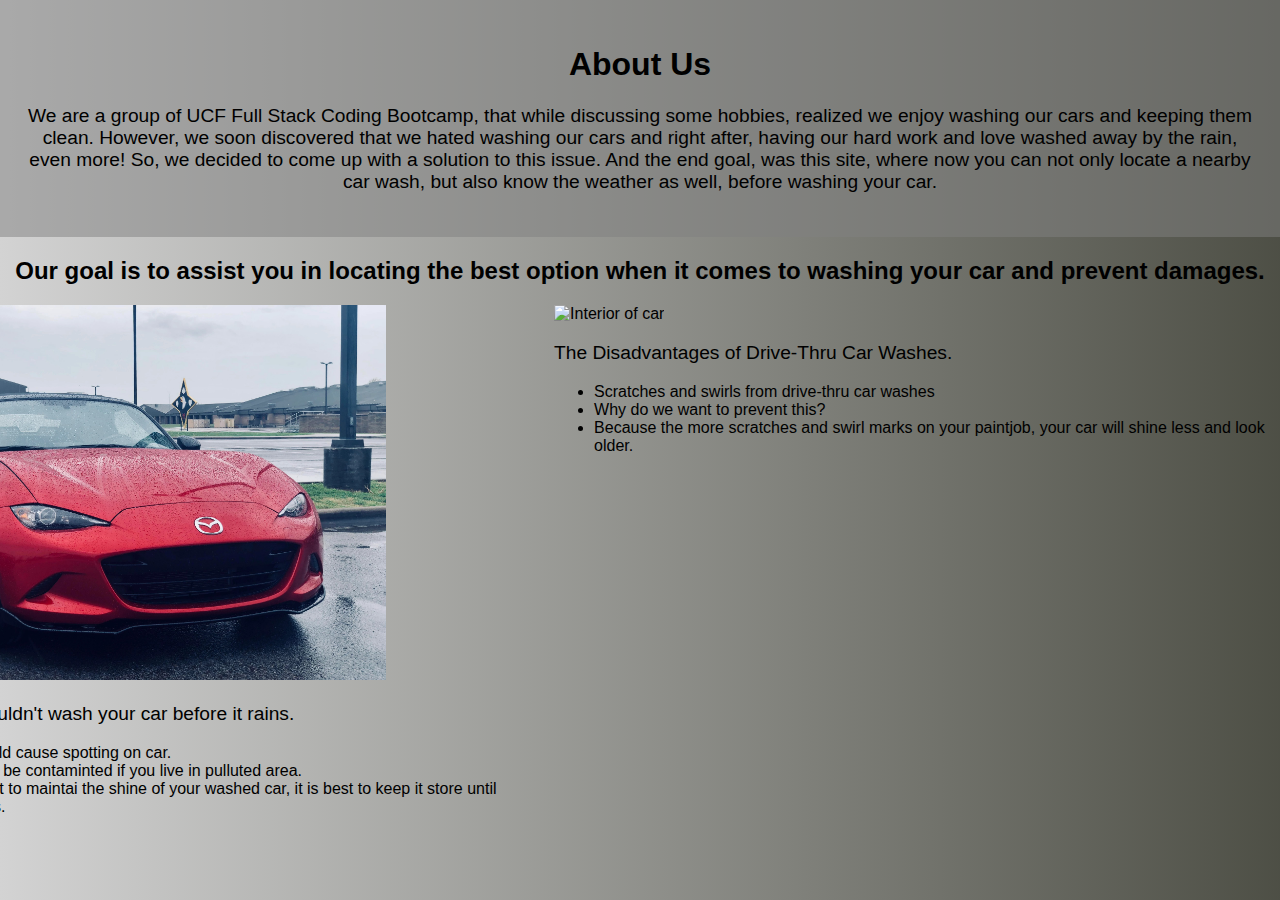
==== aboutus.html @ 553fe377 "added css for styling" ====
<!DOCTYPE html>
<html lang="en">

<head>
  <meta charset="UTF-8">
  <meta http-equiv="X-UA-Compatible" content="IE=edge">
  <meta name="viewport" content="width=device-width, initial-scale=1.0">
  <title>About Us Page</title>
  <link rel="stylesheet" href="./assets/css/style.css">
</head>

<body>
  <div class="about-section">
    <h1>About Us</h1>
    <p>We are a group of UCF Full Stack Coding Bootcamp, that while discussing some hobbies, realized we enjoy washing
      our cars and keeping them clean. However, we soon discovered that we hated washing our cars and right after,
      having our hard work and love washed away by the rain, even more! So, we decided to come up with a solution to
      this issue.
      And the end goal, was this site, where now you can not only locate a nearby car wash, but also know the weather as
      well, before washing your car.</p>
  </div>

  <h2 style="text-align:center">Our goal is to assist you in locating the best option when it comes to washing your car and prevent damages.</h2>
  <!-- <div>
  <div class="">
    <div class="column">
      <div class="card">
        <img src="/assets/4-2.jpg" alt="Interior of car" style="width:100%">
        <p>Empty</p>
      </div>
    </div>
  </div>

  <div class="column">
    <div class="card">
      <img src="/assets/9qewileoiht01.jpg" alt="Red car on gloomy day" style="width:100%">
      <p>The dreadful rain after you just finished washing your car, we have all been there before, and know what a
        bummer that is. That beautiful shine you just worked so hard to get out of your car wash, quickly gone, with
        some rain. Unexpected or just the bad luck all car owners seem to have?</p>
    </div>
  </div>

  <div class="column2">
    <div class="card">
      <img src="/assets/handwashing-4runner-01.jpg" alt="Clean SUV" style="width:100%">
      <p>The end goal that we all want, a nice and clean vehicle, with beautiful sunny weather to go along with it!
        Hopefully after our using our site, this is what we were able to help you accomplish.</p>
    </div>
  </div>
</div> -->

  <div class="custom">
    <div class="one">
      <img src="/assets/images/4-2.jpg" alt="Interior of car">
      <p>The Disadvantages of Drive-Thru Car Washes.</p>
      <ul>
        <li>Scratches and swirls from drive-thru car washes</li>
        <li>Why do we want to prevent this?</li>
        <li>Because the more scratches and swirl marks on your paintjob, 
            your car will shine less and look older.</li>
      </ul>
    </div>
    <div class="one">
      <img src="/assets/images/9qewileoiht01.jpg" alt="Red car on gloomy day">
      <p>Why you shouldn't wash your car before it rains.</p>
      <ul>
        <li>Water could cause spotting on car.</li>
        <li>Water can be contaminted if you live in pulluted area.</li>
        <li>If you want to maintai the shine of your washed car, it is best to keep it store until afterwards.</li>
      </ul>
    </div>
    <div class="one">
      <img src="/assets/images/handwashing-4runner-01.jpg" alt="Clean SUV">
      <p>A successful car wash</p>
      <ul>
        <li>This helps protect your exterior.</li>
        <li>It removes harmful chemicals, like road salt, which can oxidize your car.</li>
        <li>Most importantly, the pride you get when your car is sparkling clean.</li>
      </ul>
    </div>
  </div>
</body>

</html>
---- assets/css/style.css ----
:root {
    --dark: rgba(13, 15, 2, 0.733);
    --lightgray: lightgray;
    --reggray:rgba(128, 128, 128, 0.507);
    --white: rgb(255, 255, 255);
    --red: rgba(90, 13, 13, 0.774);
  }   

body {
        overflow-y: scroll;
        scroll-behavior: smooth;
        padding:0;
        margin:0;
        height: 100vh;
        font-family: 'Lucida Sans', 'Lucida Sans Regular', 'Lucida Grande', 'Lucida Sans Unicode', Geneva, Verdana, sans-serif;
        background: -webkit-linear-gradient(to right, var(--reggray), var(--dark));
        background: linear-gradient(to left,var(--dark), var(--lightgray)); 
  }

  /* .card {
    box-shadow: 0 4px 8px 0 rgba(0, 0, 0, 0.2);
    margin: auto;
    background-color: var(--reggray);
  } */

  h1 {
    font-size: xx-large;
    color:black
    
  }

  p {
    font-size: larger;
    color:black
    
  }

.about-section {
    padding: 25px;
    text-align: center;
    background-color: var(--reggray);
    color: var(--red);
  }

  .column {
    /* float: left; */
    width: 33.3%;
    margin-bottom: 16px;
    padding: 0 8px;
  }

  .column2 {
    /* float: right; */
    width: 33.3%;
    margin-bottom: 16px;
    padding: 0 8px;
  }

  .custom{
    margin-left: -50%;
    display: flex;
    flex-direction: row-reverse;
  }

  img{
    width: 500px;
}

.one{
    text-align: c;
}
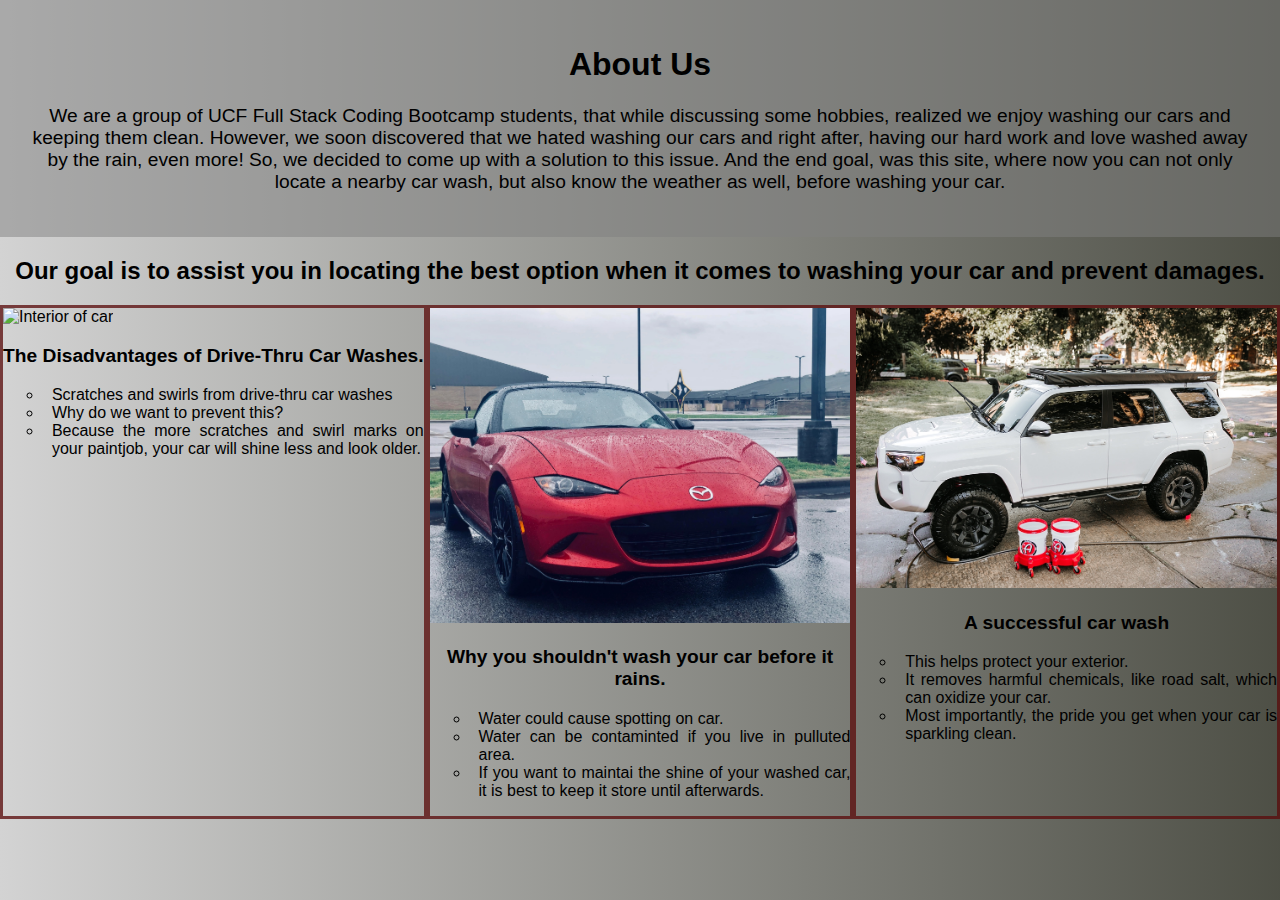
==== commit 91d5717f: "li updated with new stlying" ====
--- a/aboutus.html
+++ b/aboutus.html
@@ -12,7 +12,7 @@
 <body>
   <div class="about-section">
     <h1>About Us</h1>
-    <p>We are a group of UCF Full Stack Coding Bootcamp, that while discussing some hobbies, realized we enjoy washing
+    <p>We are a group of UCF Full Stack Coding Bootcamp students, that while discussing some hobbies, realized we enjoy washing
       our cars and keeping them clean. However, we soon discovered that we hated washing our cars and right after,
       having our hard work and love washed away by the rain, even more! So, we decided to come up with a solution to
       this issue.
@@ -21,38 +21,11 @@
   </div>
 
   <h2 style="text-align:center">Our goal is to assist you in locating the best option when it comes to washing your car and prevent damages.</h2>
-  <!-- <div>
-  <div class="">
-    <div class="column">
-      <div class="card">
-        <img src="/assets/4-2.jpg" alt="Interior of car" style="width:100%">
-        <p>Empty</p>
-      </div>
-    </div>
-  </div>
-
-  <div class="column">
-    <div class="card">
-      <img src="/assets/9qewileoiht01.jpg" alt="Red car on gloomy day" style="width:100%">
-      <p>The dreadful rain after you just finished washing your car, we have all been there before, and know what a
-        bummer that is. That beautiful shine you just worked so hard to get out of your car wash, quickly gone, with
-        some rain. Unexpected or just the bad luck all car owners seem to have?</p>
-    </div>
-  </div>
-
-  <div class="column2">
-    <div class="card">
-      <img src="/assets/handwashing-4runner-01.jpg" alt="Clean SUV" style="width:100%">
-      <p>The end goal that we all want, a nice and clean vehicle, with beautiful sunny weather to go along with it!
-        Hopefully after our using our site, this is what we were able to help you accomplish.</p>
-    </div>
-  </div>
-</div> -->
 
   <div class="custom">
-    <div class="one">
+    <div class="column">
       <img src="/assets/images/4-2.jpg" alt="Interior of car">
-      <p>The Disadvantages of Drive-Thru Car Washes.</p>
+      <p><strong>The Disadvantages of Drive-Thru Car Washes.</strong></p>
       <ul>
         <li>Scratches and swirls from drive-thru car washes</li>
         <li>Why do we want to prevent this?</li>
@@ -60,20 +33,20 @@
             your car will shine less and look older.</li>
       </ul>
     </div>
-    <div class="one">
+    <div class="column">
       <img src="/assets/images/9qewileoiht01.jpg" alt="Red car on gloomy day">
-      <p>Why you shouldn't wash your car before it rains.</p>
+      <p><strong>Why you shouldn't wash your car before it rains.</strong></p>
       <ul>
         <li>Water could cause spotting on car.</li>
         <li>Water can be contaminted if you live in pulluted area.</li>
         <li>If you want to maintai the shine of your washed car, it is best to keep it store until afterwards.</li>
       </ul>
     </div>
-    <div class="one">
+    <div class="column">
       <img src="/assets/images/handwashing-4runner-01.jpg" alt="Clean SUV">
-      <p>A successful car wash</p>
+      <p><strong>A successful car wash</strong></p>
       <ul>
-        <li>This helps protect your exterior.</li>
+        <li>This helps protect your exterior.</strong></li>
         <li>It removes harmful chemicals, like road salt, which can oxidize your car.</li>
         <li>Most importantly, the pride you get when your car is sparkling clean.</li>
       </ul>
--- a/assets/css/style.css
+++ b/assets/css/style.css
@@ -17,11 +17,6 @@
         background: linear-gradient(to left,var(--dark), var(--lightgray)); 
   }
 
-  /* .card {
-    box-shadow: 0 4px 8px 0 rgba(0, 0, 0, 0.2);
-    margin: auto;
-    background-color: var(--reggray);
-  } */
 
   h1 {
     font-size: xx-large;
@@ -30,9 +25,21 @@
   }
 
   p {
+    text-align: center;
     font-size: larger;
-    color:black
+    color:black;
     
+  }
+
+  ul{
+    text-align:justify
+    
+  }
+  
+  /* Used web.dev for reference */
+  li {
+    padding-inline-start: 1ch;
+    list-style-type:circle;
   }
 
 .about-section {
@@ -42,30 +49,22 @@
     color: var(--red);
   }
 
-  .column {
-    /* float: left; */
-    width: 33.3%;
-    margin-bottom: 16px;
-    padding: 0 8px;
+  .custom {
+    display: flex;
+  flex-direction: row;
+  flex-wrap: nowrap;
+  width: 100%;
+
   }
 
-  .column2 {
-    /* float: right; */
-    width: 33.3%;
-    margin-bottom: 16px;
-    padding: 0 8px;
-  }
-
-  .custom{
-    margin-left: -50%;
-    display: flex;
-    flex-direction: row-reverse;
-  }
+  .column {
+    flex: 33.33%;
+    width: 100%;
+    border: solid;
+    border-color: var(--red);
+}
 
   img{
-    width: 500px;
+    width: 100%;
 }
 
-.one{
-    text-align: c;
-}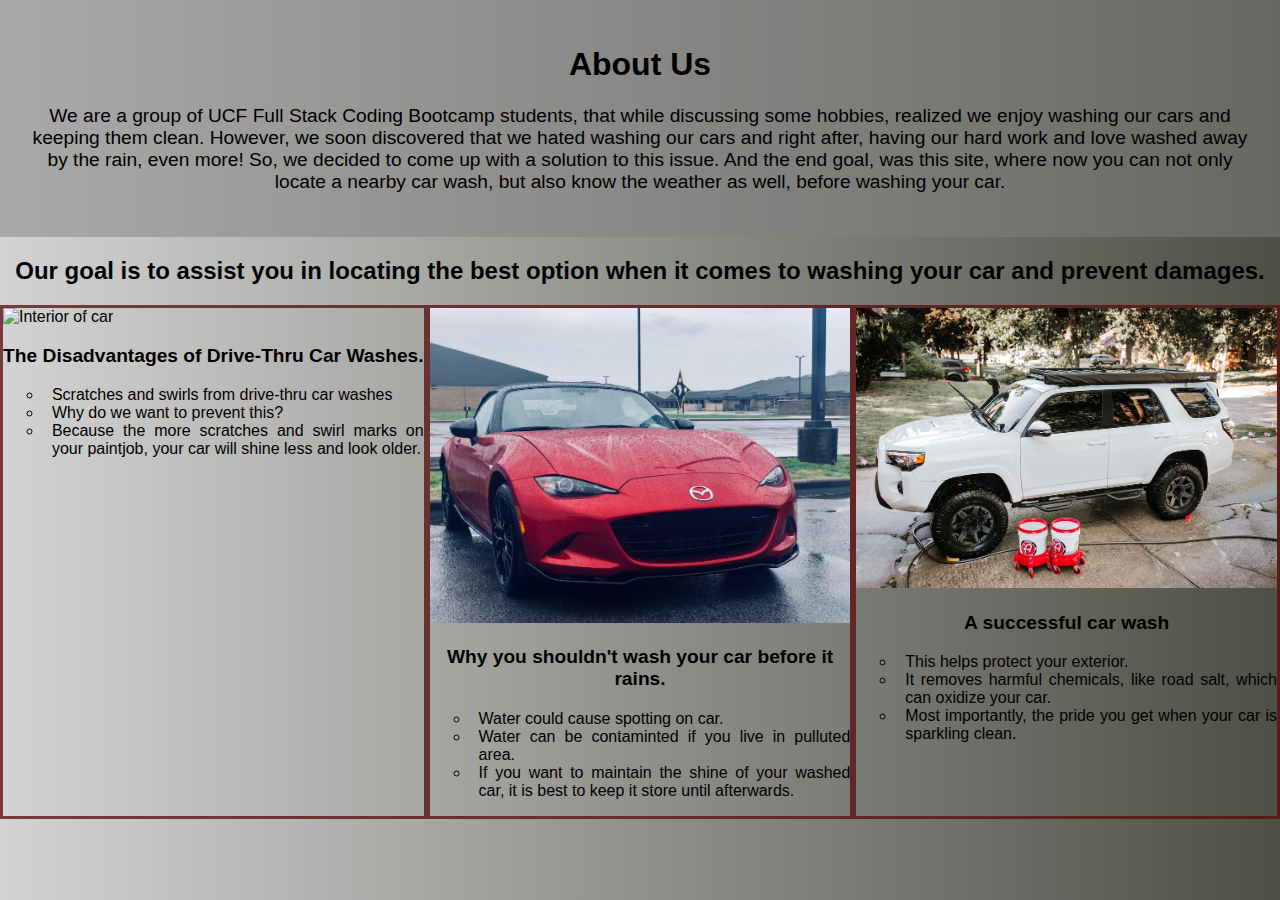
==== commit aec0f45f: "Recent changes to CSS" ====
--- a/aboutus.html
+++ b/aboutus.html
@@ -21,7 +21,6 @@
   </div>
 
   <h2 style="text-align:center">Our goal is to assist you in locating the best option when it comes to washing your car and prevent damages.</h2>
-
   <div class="custom">
     <div class="column">
       <img src="/assets/images/4-2.jpg" alt="Interior of car">
@@ -39,7 +38,8 @@
       <ul>
         <li>Water could cause spotting on car.</li>
         <li>Water can be contaminted if you live in pulluted area.</li>
-        <li>If you want to maintai the shine of your washed car, it is best to keep it store until afterwards.</li>
+        <li>If you want to maintain the shine of your washed car, 
+          it is best to keep it store until afterwards.</li>
       </ul>
     </div>
     <div class="column">
@@ -47,11 +47,13 @@
       <p><strong>A successful car wash</strong></p>
       <ul>
         <li>This helps protect your exterior.</strong></li>
-        <li>It removes harmful chemicals, like road salt, which can oxidize your car.</li>
+        <li>It removes harmful chemicals, like road salt, 
+          which can oxidize your car.</li>
         <li>Most importantly, the pride you get when your car is sparkling clean.</li>
       </ul>
     </div>
   </div>
 </body>
 
+
 </html>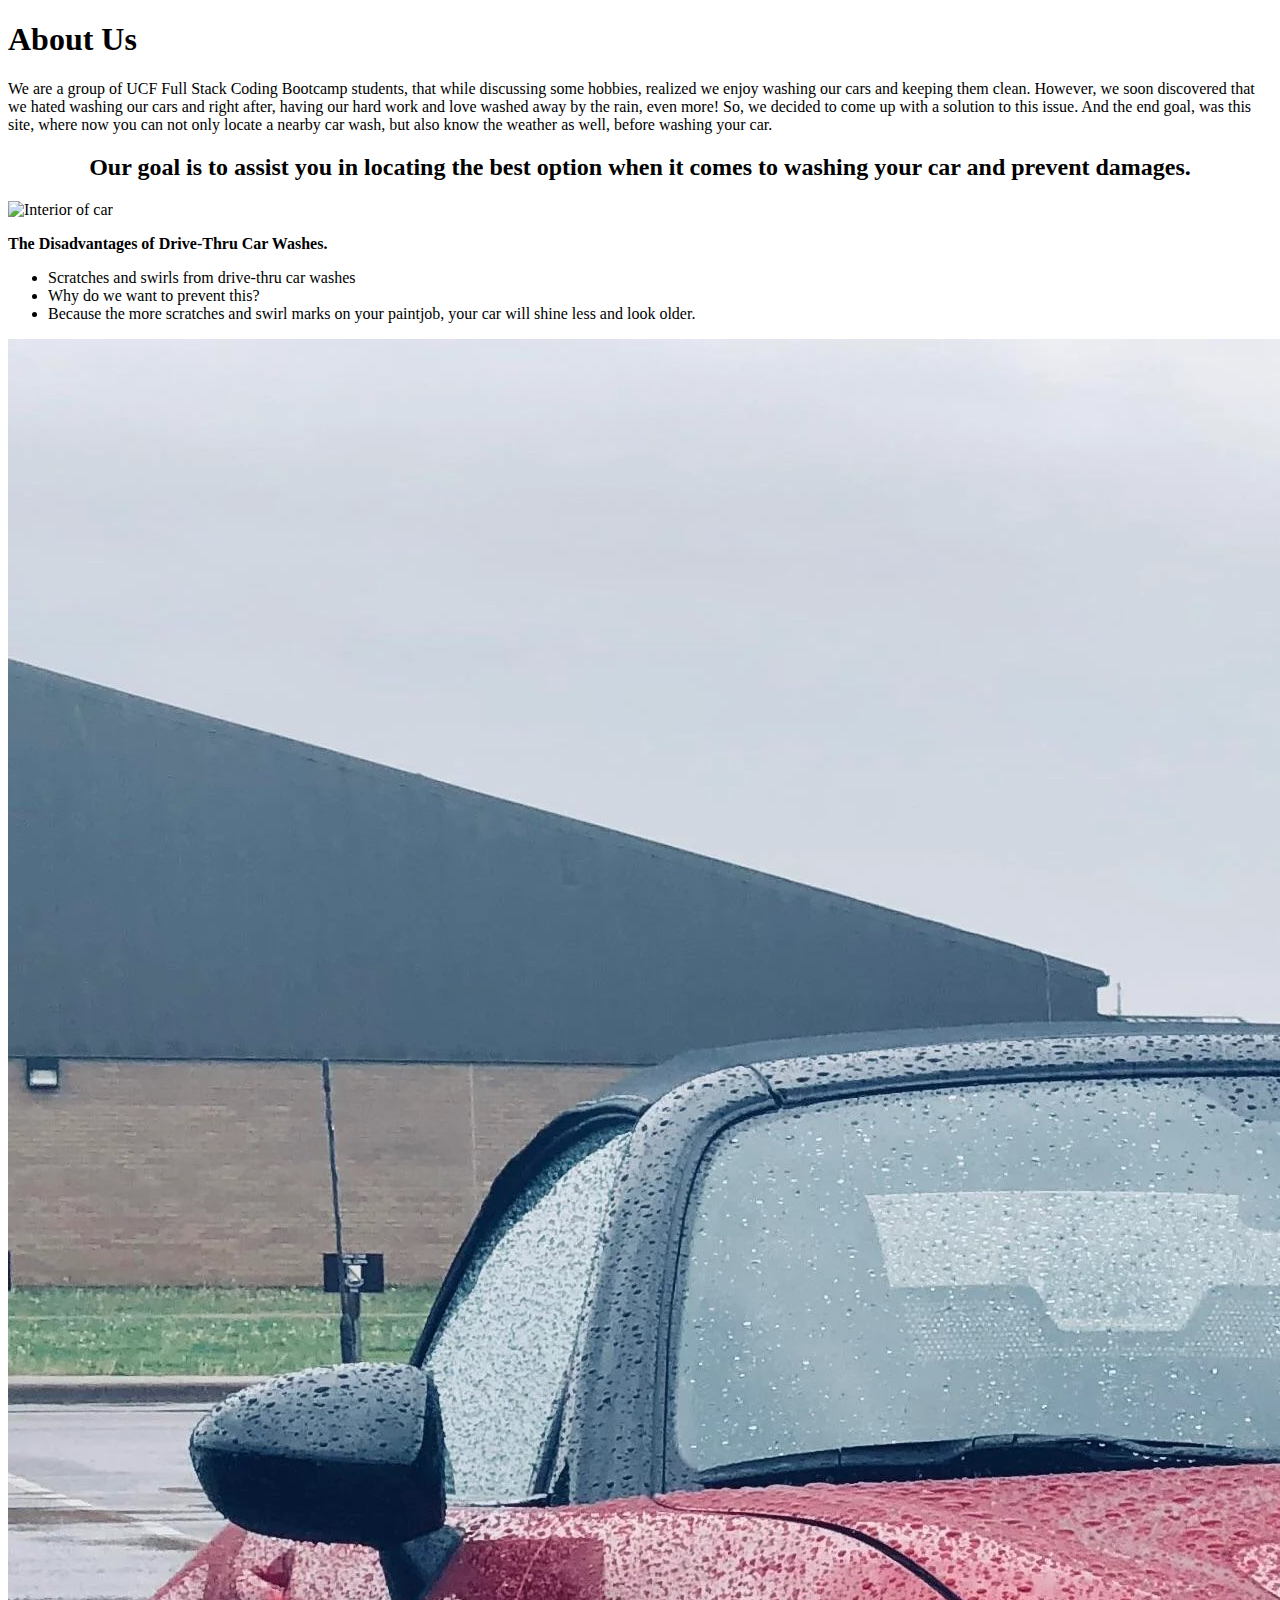
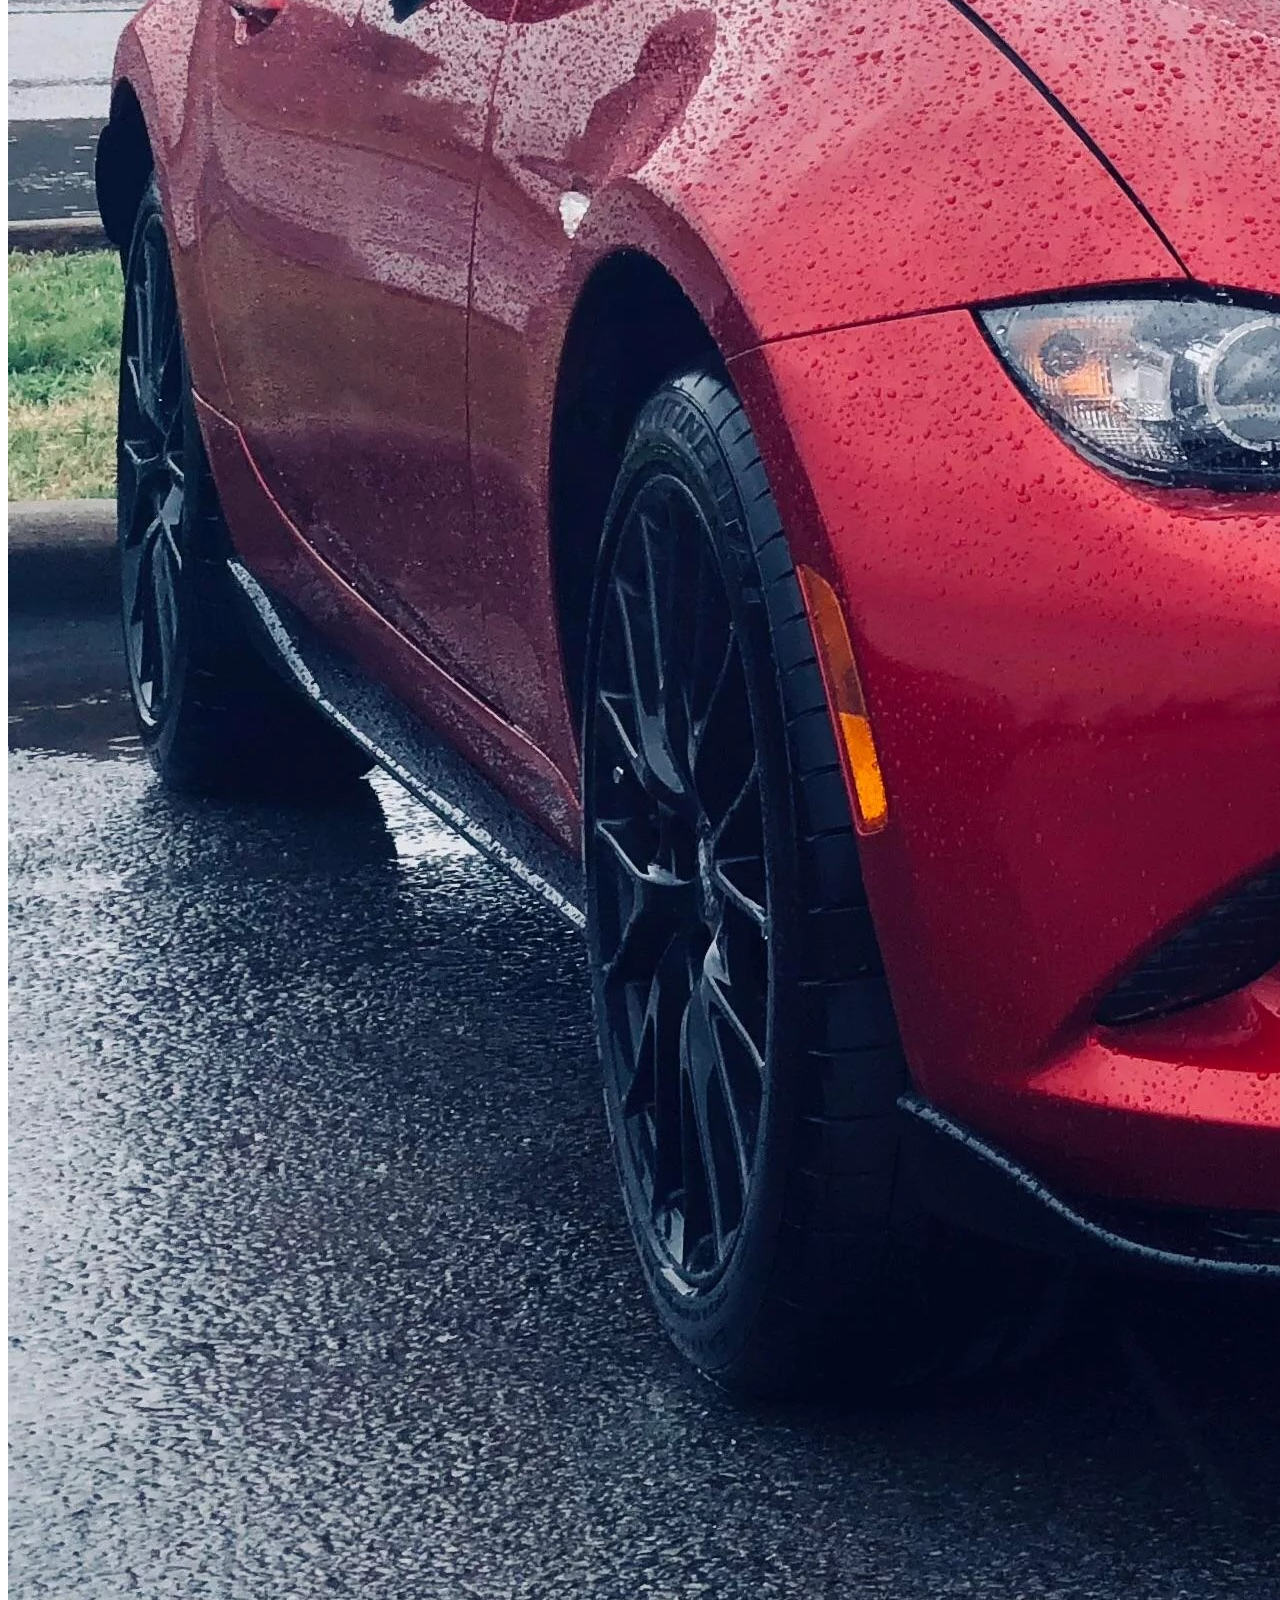
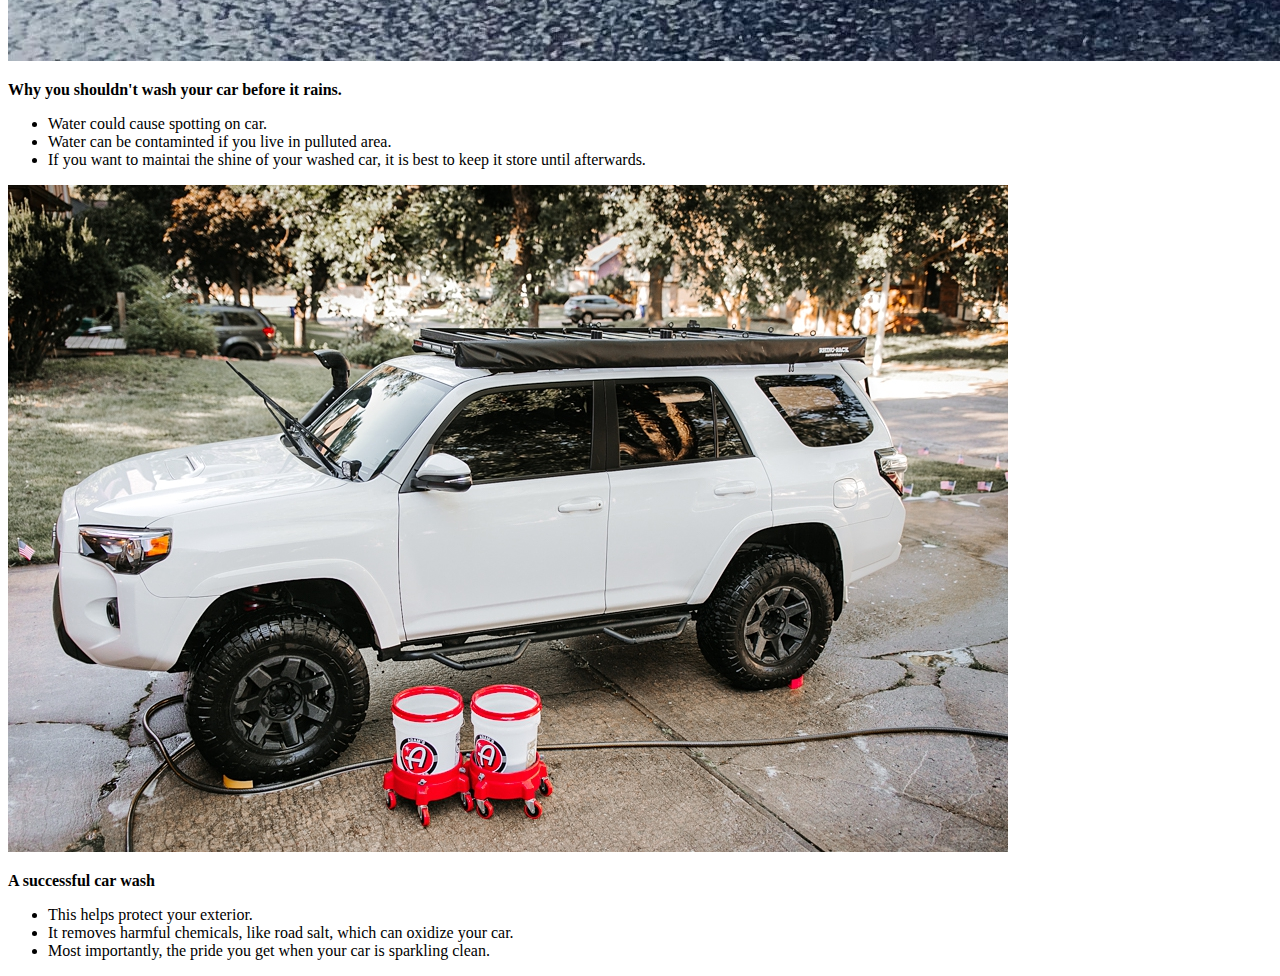
==== commit fa009faa: "adding css file to about us page" ====
--- a/aboutus.html
+++ b/aboutus.html
@@ -6,7 +6,7 @@
   <meta http-equiv="X-UA-Compatible" content="IE=edge">
   <meta name="viewport" content="width=device-width, initial-scale=1.0">
   <title>About Us Page</title>
-  <link rel="stylesheet" href="./assets/css/style.css">
+  <link rel="stylesheet" href="./assets/css/abousus.css">
 </head>
 
 <body>
@@ -21,6 +21,7 @@
   </div>
 
   <h2 style="text-align:center">Our goal is to assist you in locating the best option when it comes to washing your car and prevent damages.</h2>
+
   <div class="custom">
     <div class="column">
       <img src="/assets/images/4-2.jpg" alt="Interior of car">
@@ -38,8 +39,7 @@
       <ul>
         <li>Water could cause spotting on car.</li>
         <li>Water can be contaminted if you live in pulluted area.</li>
-        <li>If you want to maintain the shine of your washed car, 
-          it is best to keep it store until afterwards.</li>
+        <li>If you want to maintai the shine of your washed car, it is best to keep it store until afterwards.</li>
       </ul>
     </div>
     <div class="column">
@@ -47,13 +47,11 @@
       <p><strong>A successful car wash</strong></p>
       <ul>
         <li>This helps protect your exterior.</strong></li>
-        <li>It removes harmful chemicals, like road salt, 
-          which can oxidize your car.</li>
+        <li>It removes harmful chemicals, like road salt, which can oxidize your car.</li>
         <li>Most importantly, the pride you get when your car is sparkling clean.</li>
       </ul>
     </div>
   </div>
 </body>
 
-
 </html>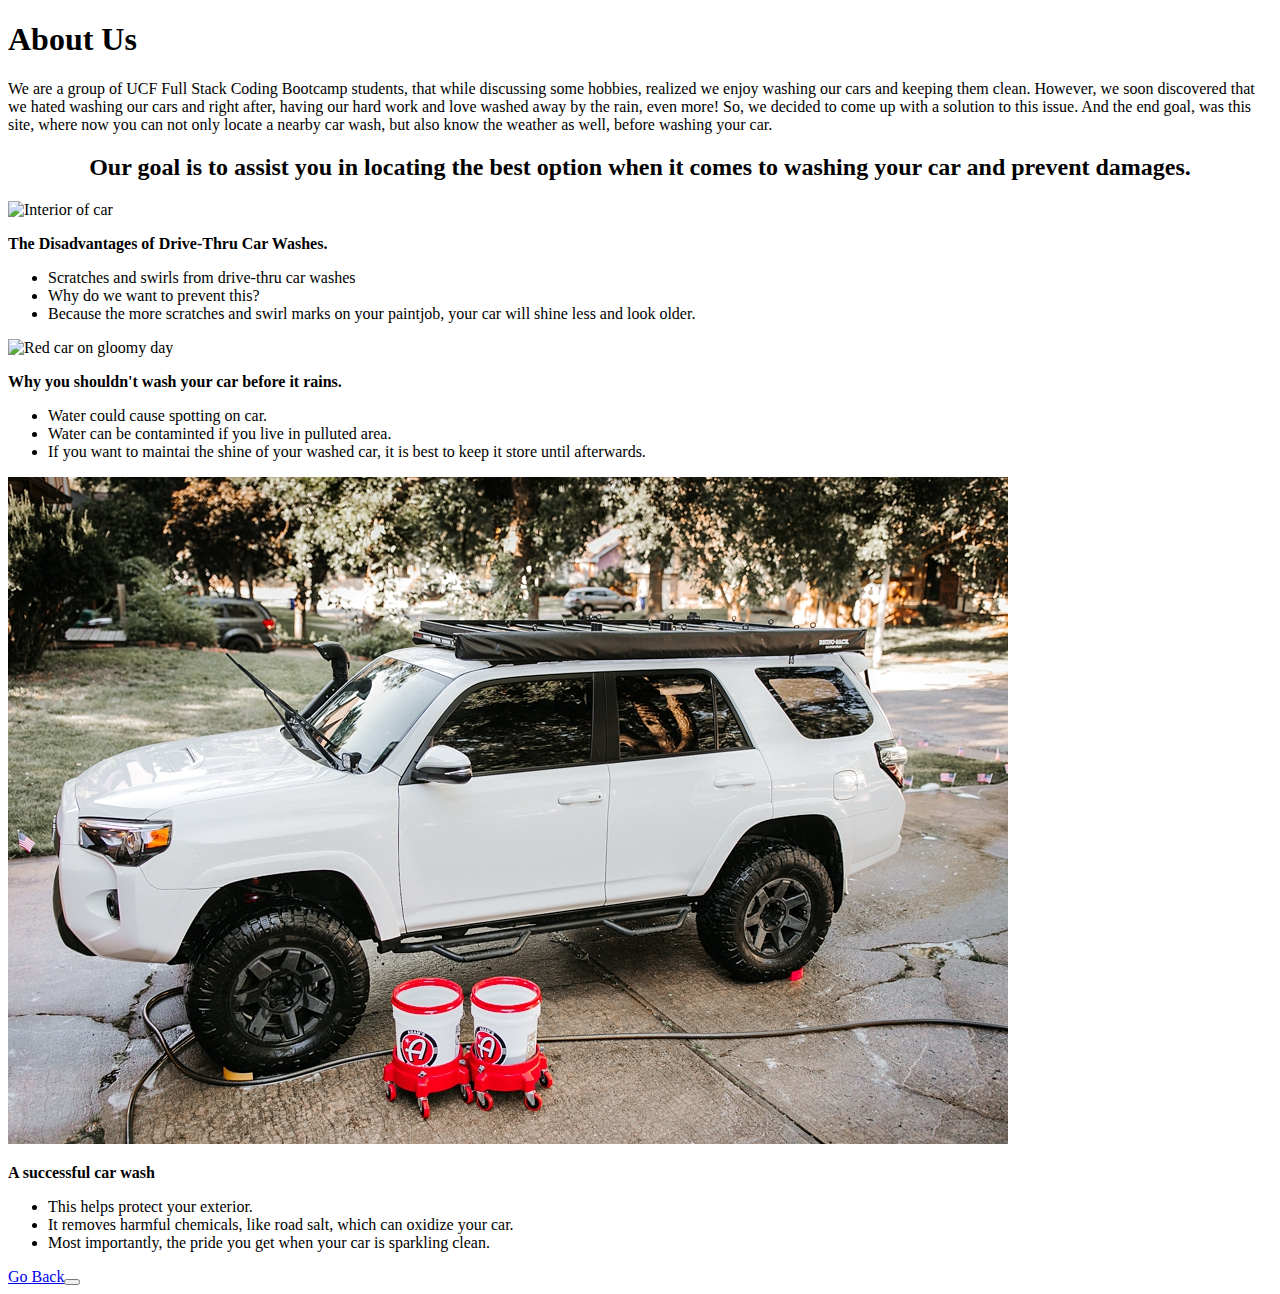
==== commit b85e98cb: "added imgs" ====
--- a/aboutus.html
+++ b/aboutus.html
@@ -24,7 +24,7 @@
 
   <div class="custom">
     <div class="column">
-      <img src="/assets/images/4-2.jpg" alt="Interior of car">
+      <img src="./assets/images/4-2.jpg" alt="Interior of car">
       <p><strong>The Disadvantages of Drive-Thru Car Washes.</strong></p>
       <ul>
         <li>Scratches and swirls from drive-thru car washes</li>
@@ -34,7 +34,7 @@
       </ul>
     </div>
     <div class="column">
-      <img src="/assets/images/9qewileoiht01.jpg" alt="Red car on gloomy day">
+      <img src="./assets/images/9qewileoiht01.png" alt="Red car on gloomy day">
       <p><strong>Why you shouldn't wash your car before it rains.</strong></p>
       <ul>
         <li>Water could cause spotting on car.</li>
@@ -43,15 +43,28 @@
       </ul>
     </div>
     <div class="column">
-      <img src="/assets/images/handwashing-4runner-01.jpg" alt="Clean SUV">
+      <img src="./assets/images/handwashing-4runner-01.jpg" alt="Clean SUV">
       <p><strong>A successful car wash</strong></p>
       <ul>
         <li>This helps protect your exterior.</strong></li>
         <li>It removes harmful chemicals, like road salt, which can oxidize your car.</li>
         <li>Most importantly, the pride you get when your car is sparkling clean.</li>
       </ul>
+      
     </div>
+    
   </div>
+  <a href="index.html">Go Back<button></button></a>
+    <style>  
+    .button-error {
+        background: rgb(90, 13, 13, 0.774);
+          margin-bottom: 1rem;
+    }
+
+    .button-small {
+        font-size: 85%;
+    }
+    </style>
 </body>
 
 </html>